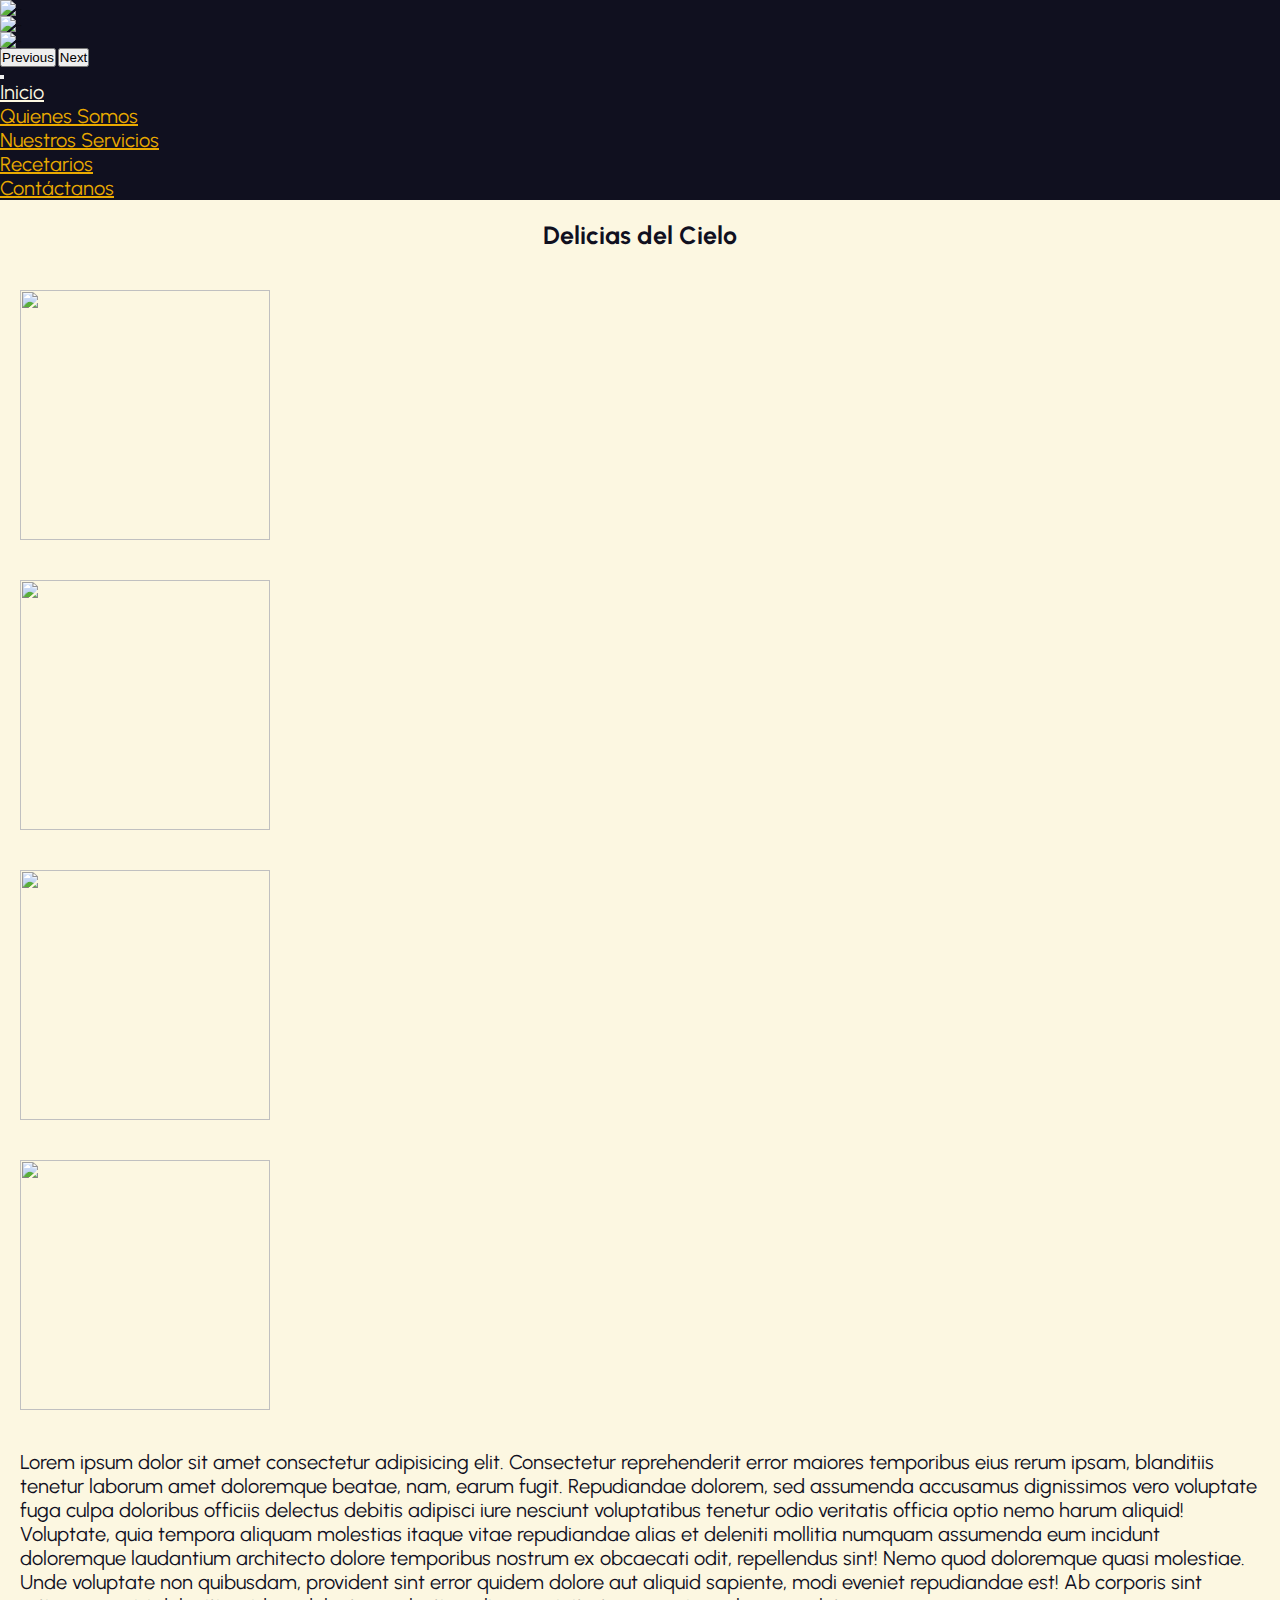
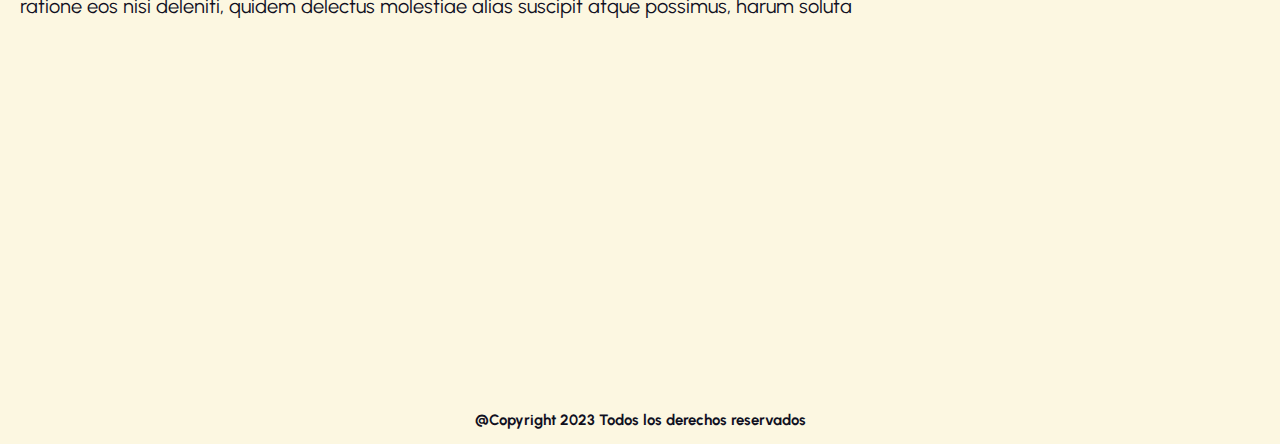
==== index.html @ 32157889 "cambie catalogos a recetarios" ====
<!DOCTYPE html>
<html lang="es">
<head>
    <meta charset="UTF-8">
    <meta http-equiv="X-UA-Compatible" content="IE=edge">
    <meta name="viewport" content="width=device-width, initial-scale=1.0">
    <link rel="preconnect" href="https://fonts.googleapis.com">
    <link rel="preconnect" href="https://fonts.gstatic.com" crossorigin>
    <link href="https://cdn.jsdelivr.net/npm/bootstrap@5.3.0-alpha3/dist/css/bootstrap.min.css" rel="stylesheet" integrity="sha384-KK94CHFLLe+nY2dmCWGMq91rCGa5gtU4mk92HdvYe+M/SXH301p5ILy+dN9+nJOZ" crossorigin="anonymous">
    <link href="https://cdn.jsdelivr.net/npm/bootstrap@5.3.0-alpha3/dist/css/bootstrap.min.css" rel="stylesheet" integrity="sha384-KK94CHFLLe+nY2dmCWGMq91rCGa5gtU4mk92HdvYe+M/SXH301p5ILy+dN9+nJOZ" crossorigin="anonymous">
    <link rel="stylesheet" href="css/styles.css">
    <link href="https://fonts.googleapis.com/css2?family=Urbanist:ital,wght@0,100;0,300;0,400;0,600;0,800;1,100;1,300;1,400;1,600&display=swap" rel="stylesheet"><link href="https://fonts.googleapis.com/css2?family=Urbanist:ital,wght@0,100;0,300;0,600;0,800;1,100;1,300;1,600&display=swap" rel="stylesheet">
    <title>Inicio</title>
    <link rel="icon" href="./img/delicias-del-cielo-2_Mesa de trabajo 1.jpg">
</head>
<body>
    <header>
      <div id="carouselExampleControlsNoTouching" class="carousel slide" data-bs-touch="false">
        <div class="carousel-inner">
          <div class="carousel-item active">
            <img src="./img/Delicias-del-cielo_Mesa de trabajo 1.jpg" class="d-block w-100" alt="...">
          </div>
          <div class="carousel-item">
            <img src="./img/pexels-isaw-company-1005406.jpg" class="d-block w-100" alt="...">
          </div>
          <div class="carousel-item">
            <img src="./img/pexels-quang-nguyen-vinh-2144200.jpg" class="d-block w-100" alt="...">
          </div>
        </div>
        <button class="carousel-control-prev" type="button" data-bs-target="#carouselExampleControlsNoTouching" data-bs-slide="prev">
          <span class="carousel-control-prev-icon" aria-hidden="true"></span>
          <span class="visually-hidden">Previous</span>
        </button>
        <button class="carousel-control-next" type="button" data-bs-target="#carouselExampleControlsNoTouching" data-bs-slide="next">
          <span class="carousel-control-next-icon" aria-hidden="true"></span>
          <span class="visually-hidden">Next</span>
        </button>
      </div>
        <nav class="navbar navbar-expand-lg">
            <div class="container-fluid">
              
                <button class="navbar-toggler" type="button" data-bs-toggle="collapse" data-bs-target="#navbarNav" aria-controls="navbarNav" aria-expanded="false" aria-label="Toggle navigation">
                <span class="navbar-toggler-icon"></span>
              </button>
              <div class="collapse navbar-collapse" id="navbarNav">
                <ul class="navbar-nav">
                  <li class="nav-item">
                    <a class="nav-link active" aria-current="page" href="#">Inicio</a>
                  </li>
                  <li class="nav-item">
                    <a class="nav-link" href="./pages/quienes-somos.html">Quienes Somos</a>
                  </li>
                  <li class="nav-item">
                    <a class="nav-link" href="./pages/nuestros-servicios.html">Nuestros Servicios</a>
                  </li>
                  <li class="nav-item">
                    <a class="nav-link" href="./pages/recetarios.html">Recetarios</a>
                  </li>
                  <li class="nav-item">
                    <a class="nav-link" href="./pages/contactanos.html">Contáctanos</a>
                  </li>
                </ul>
              </div>
            </div>
          </nav>
    </header>

    <main class="container">
        <section class="row">
            <h1>Delicias del Cielo</h1>

            <div class="col-12 col-md-4 col-lg-2">
              <div>
                <img class="img-inicio" src="./img/trabajo-1-ok.jpg" alt="">
              </div>
              <div>
                <img class="img-inicio" src="./img/trabajo-4-ok.jpg" alt="">
              </div>
            </div>
            <div class="col-12 col-md-4 col-lg-2">
              <div>
                <img class="img-inicio" src="./img/trabajo-2-ok.jpg" alt="">
              </div>
              <div>
                <img class="img-inicio" src="./img/pastel-chocolate.jpg" alt="">
              </div>
            </div>

            <div class="col-12 col-md-12 col-lg-8">
              <p class="parrafos">
                Lorem ipsum dolor sit amet consectetur adipisicing elit. Consectetur reprehenderit error maiores temporibus eius rerum ipsam, blanditiis tenetur laborum amet doloremque beatae, nam, earum fugit. Repudiandae dolorem, sed assumenda accusamus dignissimos vero voluptate fuga culpa doloribus officiis delectus debitis adipisci iure nesciunt voluptatibus tenetur odio veritatis officia optio nemo harum aliquid! Voluptate, quia tempora aliquam molestias itaque vitae repudiandae alias et deleniti mollitia numquam assumenda eum incidunt doloremque laudantium architecto dolore temporibus nostrum ex obcaecati odit, repellendus sint! Nemo quod doloremque quasi molestiae. Unde voluptate non quibusdam, provident sint error quidem dolore aut aliquid sapiente, modi eveniet repudiandae est! Ab corporis sint ratione eos nisi deleniti, quidem delectus molestiae alias suscipit atque possimus, harum soluta
              </p>
          </div>
          <div class="video1 col-12">
            <iframe width="380" height="315" src="https://www.youtube.com/embed/r4-n8tkJGfc" title="YouTube video player" frameborder="0" allow="accelerometer; autoplay; clipboard-write; encrypted-media; gyroscope; picture-in-picture; web-share" allowfullscreen></iframe>
          </div>
        </section>

    </main>



    <footer>
        <h4 class="copy">@Copyright 2023 Todos los derechos reservados</h4>
    </footer>
    
    <script src="https://cdn.jsdelivr.net/npm/bootstrap@5.3.0-alpha3/dist/js/bootstrap.bundle.min.js" integrity="sha384-ENjdO4Dr2bkBIFxQpeoTz1HIcje39Wm4jDKdf19U8gI4ddQ3GYNS7NTKfAdVQSZe" crossorigin="anonymous"></script>


</body>
</html>
---- css/styles.css ----
* {
    margin: 0;
    padding: 0;
}

header{
    background-color: #10101F;
}

html { 
    font-size: 62.5%;
}

body { 
    font-family: 'Urbanist', sans-serif;
    background-color: #FCF7E1;
}

h1 {
    text-align: center;
    padding: 2rem;
    font-size: 2.5rem;
    color: #10101F;
}

.navbar-toggler-icon {
    background: url('https://api.iconify.design/charm/menu-hamburger.svg?color=%23eaaa00') no-repeat center center / contain;
}

.nav-link {
    color: #EAAA00;
    font-size: 2rem;
}

.navbar-nav .nav-link.active, .navbar-nav .nav-link.show {
    color: #FCF7E1;
}

.navbar-nav {
    --bs-nav-link-hover-color: #FCF7E1;
}

.navbar-brand {
    color: #EAAA00;
}

.parrafos { 
    font-weight: 400;
    font-size: 2rem;
    color: #10101F;
    padding: 2rem;
}

.h2centrado{
    font-weight: 600;
    text-align: center;
    font-size: 2.5rem;
}


.img-inicio {
    width: 250px;
    height: 250px;
    padding: 2rem;
    margin: 0 auto;
}

.map {
    padding: 2rem;
    margin: 0.5rem;
    text-align: center;
}
.formulario {
    padding: 3rem;
    margin: 0.5rem;
    font-size: 2rem;
    text-align:center;
}
.video1{
    padding: 2rem;
    text-align: center;
}

.copy{
    font-size: 1.5rem;
    padding: 1.5rem;
    text-align: center;
    color: #10101F;
}

@media (min-width: 1380px) {
    #carouselExampleControlsNoTouching {
        margin: 0 auto;
        width: 70%;
    }
    .carousel-item img {
        height: 500px;
    }
}

.catalogos {
    display: flex;
    flex-direction: column;
    align-items: center;
    gap: 20px;
}

@media (min-width: 768px) {
    .catalogos {
        display: grid;
        grid-template-columns: repeat(2, 1fr);
    }
}

@media (min-width: 992px) {
    .catalogos {
        display: grid;
        grid-template-columns: repeat(3, 1fr);
    }
}

.card {
    text-align: center;
    margin: 0 auto;
}

.card-img-top {
    height: 200px;
    width: 218px;
}
.main-servicios img {
    width: 500px;
    margin: 10px;
    padding: 10px;
}
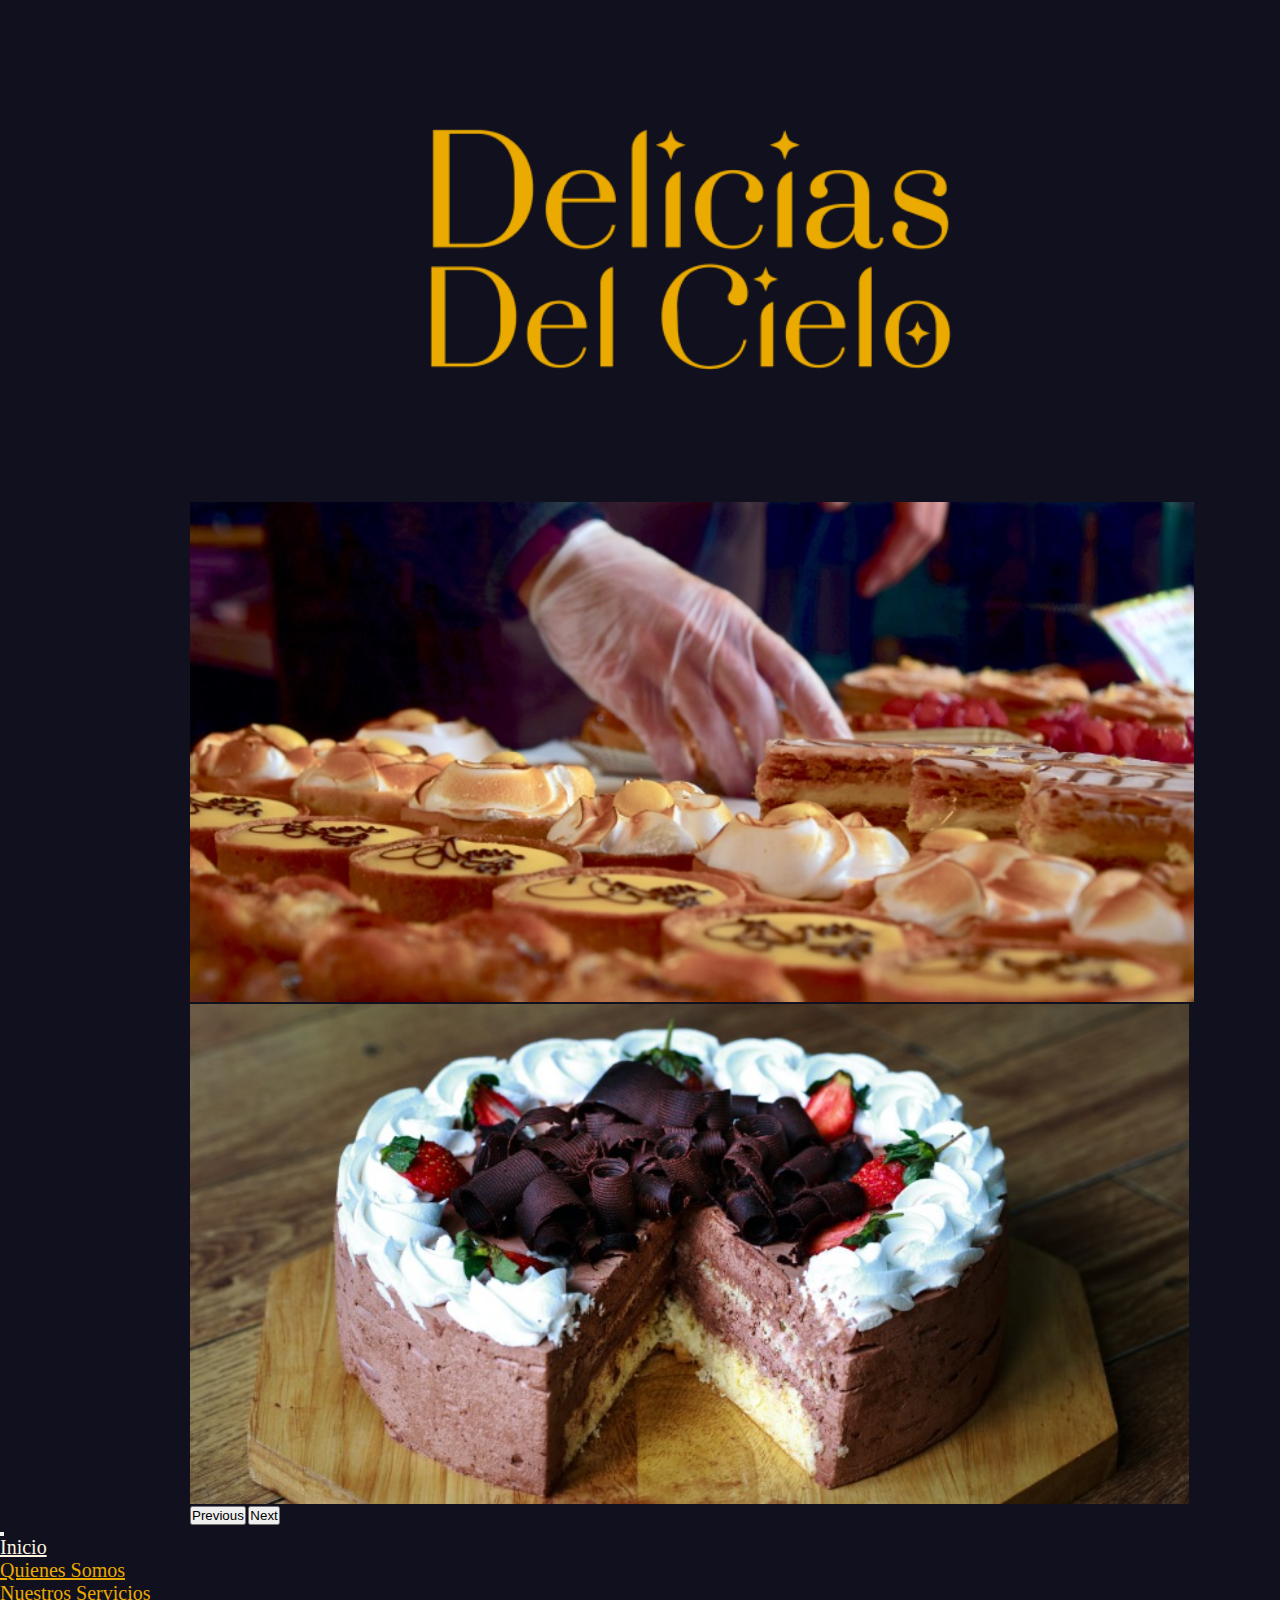
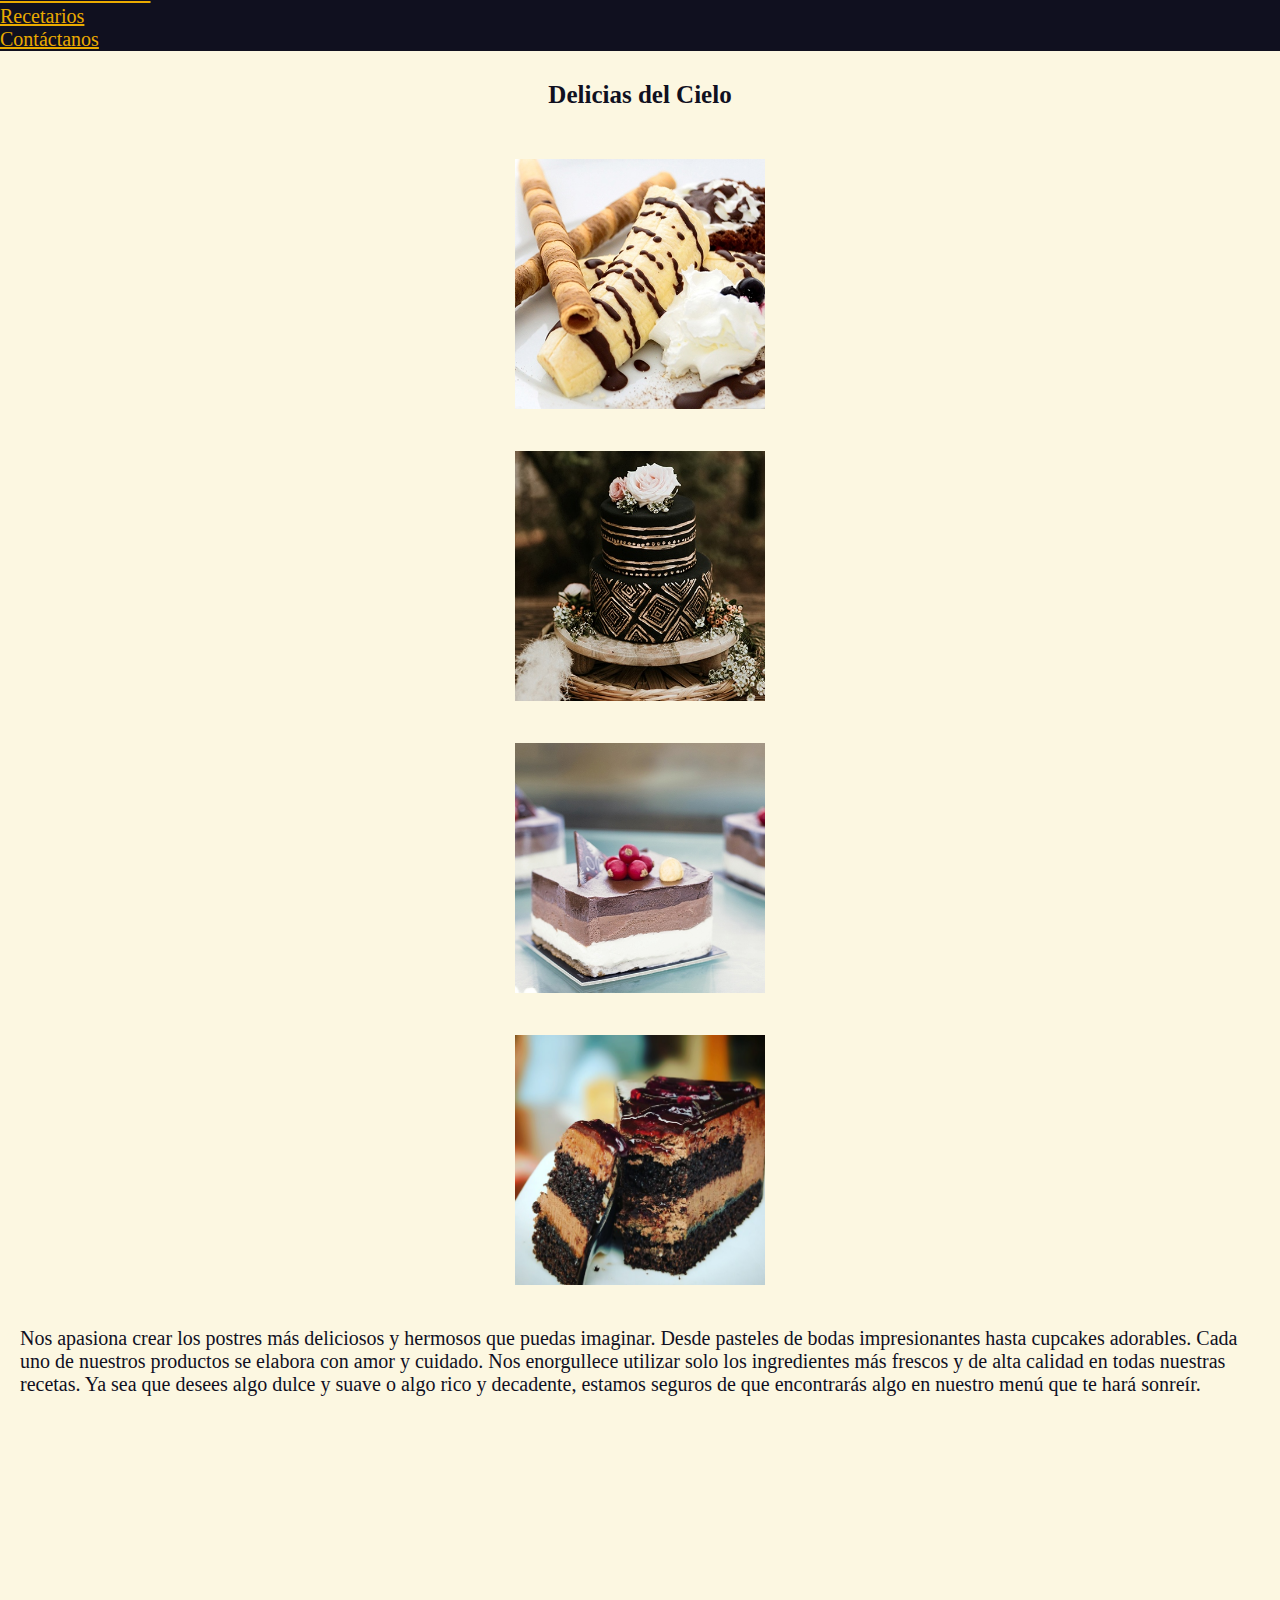
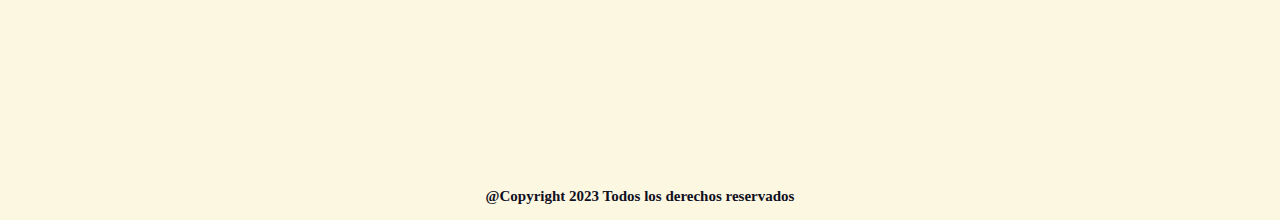
==== commit 07d9278b: "sass y scss" ====
--- a/index.html
+++ b/index.html
@@ -18,13 +18,13 @@
       <div id="carouselExampleControlsNoTouching" class="carousel slide" data-bs-touch="false">
         <div class="carousel-inner">
           <div class="carousel-item active">
-            <img src="./img/Delicias-del-cielo_Mesa de trabajo 1.jpg" class="d-block w-100" alt="...">
+            <img src="./img/Delicias-del-cielo_Mesa de trabajo 1.jpg" class="d-block w-100" alt="Delicias del cielo">
           </div>
           <div class="carousel-item">
-            <img src="./img/pexels-isaw-company-1005406.jpg" class="d-block w-100" alt="...">
+            <img src="./img/pexels-isaw-company-1005406.jpg" class="d-block w-100" alt="Exhibición de Postres">
           </div>
           <div class="carousel-item">
-            <img src="./img/pexels-quang-nguyen-vinh-2144200.jpg" class="d-block w-100" alt="...">
+            <img src="./img/pexels-quang-nguyen-vinh-2144200.jpg" class="d-block w-100" alt="Torta de Chocolate con Fresas">
           </div>
         </div>
         <button class="carousel-control-prev" type="button" data-bs-target="#carouselExampleControlsNoTouching" data-bs-slide="prev">
@@ -69,7 +69,7 @@
         <section class="row">
             <h1>Delicias del Cielo</h1>
 
-            <div class="col-12 col-md-4 col-lg-2">
+            <div class="col-12 col-md-4 col-lg-2 centrado-inicio">
               <div>
                 <img class="img-inicio" src="./img/trabajo-1-ok.jpg" alt="">
               </div>
@@ -77,7 +77,8 @@
                 <img class="img-inicio" src="./img/trabajo-4-ok.jpg" alt="">
               </div>
             </div>
-            <div class="col-12 col-md-4 col-lg-2">
+
+            <div class="col-12 col-md-4 col-lg-2 centrado-inicio">
               <div>
                 <img class="img-inicio" src="./img/trabajo-2-ok.jpg" alt="">
               </div>
@@ -88,7 +89,7 @@
 
             <div class="col-12 col-md-12 col-lg-8">
               <p class="parrafos">
-                Lorem ipsum dolor sit amet consectetur adipisicing elit. Consectetur reprehenderit error maiores temporibus eius rerum ipsam, blanditiis tenetur laborum amet doloremque beatae, nam, earum fugit. Repudiandae dolorem, sed assumenda accusamus dignissimos vero voluptate fuga culpa doloribus officiis delectus debitis adipisci iure nesciunt voluptatibus tenetur odio veritatis officia optio nemo harum aliquid! Voluptate, quia tempora aliquam molestias itaque vitae repudiandae alias et deleniti mollitia numquam assumenda eum incidunt doloremque laudantium architecto dolore temporibus nostrum ex obcaecati odit, repellendus sint! Nemo quod doloremque quasi molestiae. Unde voluptate non quibusdam, provident sint error quidem dolore aut aliquid sapiente, modi eveniet repudiandae est! Ab corporis sint ratione eos nisi deleniti, quidem delectus molestiae alias suscipit atque possimus, harum soluta
+                Nos apasiona crear los postres más deliciosos y hermosos que puedas imaginar. Desde pasteles de bodas impresionantes hasta cupcakes adorables. Cada uno de nuestros productos se elabora con amor y cuidado. Nos enorgullece utilizar solo los ingredientes más frescos y de alta calidad en todas nuestras recetas. Ya sea que desees algo dulce y suave o algo rico y decadente, estamos seguros de que encontrarás algo en nuestro menú que te hará sonreír.
               </p>
           </div>
           <div class="video1 col-12">
--- a/css/styles.css
+++ b/css/styles.css
@@ -1,135 +1,259 @@
+@charset "UTF-8";
+/*Paleta de colores*/
+/*Tamaños de fuentes e iconos*/
+/*Resoluciones de pantallas*/
+/*Separaciones (margenes y paddings)*/
+/*Fuente*/
+/*MIXINS*/
+/*BOLSITAS DE CODIGO*/
 * {
-    margin: 0;
-    padding: 0;
-}
-
-header{
-    background-color: #10101F;
-}
-
-html { 
-    font-size: 62.5%;
-}
-
-body { 
-    font-family: 'Urbanist', sans-serif;
-    background-color: #FCF7E1;
+  margin: 0;
+  padding: 0;
+}
+
+html {
+  font-size: 62.5%;
 }
 
 h1 {
+  text-align: center;
+  padding: 3rem;
+  font-size: 2.5rem;
+  color: #10101F;
+}
+
+body {
+  background-color: #FCF7E1;
+}
+
+header {
+  background-color: #10101F;
+}
+
+iframe {
+  max-width: 100%;
+}
+
+/*Navegador*/
+.navbar-toggler-icon {
+  background: url("https://api.iconify.design/charm/menu-hamburger.svg?color=%23eaaa00") no-repeat center center/contain;
+}
+
+.nav-link,
+.nav-brand {
+  color: #EAAA00;
+  font-size: 2rem;
+}
+.nav-link:hover,
+.nav-brand:hover {
+  color: #FCF7E1;
+}
+
+.navbar-nav .nav-link.active, .navbar-nav .nav-link.show {
+  color: #FCF7E1;
+}
+
+/*footer*/
+.copy {
+  font-size: 1.5rem;
+  padding: 1.5rem;
+  text-align: center;
+  color: #10101F;
+}
+
+/*parrafos generales*/
+.parrafos {
+  font-weight: 400;
+  font-size: 2rem;
+  color: #10101F;
+  padding: 2rem;
+}
+
+/*Adaptación del carrusel en el header*/
+@media (min-width: 1200px) {
+  #carouselExampleControlsNoTouching {
+    margin: 0 auto;
+    width: 100vh;
+  }
+  .carousel-item img {
+    height: 500px;
+  }
+}
+/*sección de inicio*/
+.img-inicio {
+  width: 250px;
+  height: 250px;
+  padding: 2rem;
+  text-align: center;
+}
+
+.centrado-inicio {
+  text-align: center;
+}
+
+.video1 {
+  padding: 2rem;
+  text-align: center;
+}
+
+/*adaptación responsiva de las imágenes del inicio*/
+@media (max-width: 1200px) {
+  .img-inicio {
+    width: 159px;
+    height: 150px;
+  }
+}
+/*carrusel de quienes somos*/
+.h5, h5 {
+  font-size: 2rem;
+}
+
+.carousel-caption {
+  color: #10101F;
+  font-size: 1.5rem;
+}
+
+/*sección de nuestros servicios*/
+.main-servicios {
+  width: 100%;
+  max-width: 1200px;
+  display: flex;
+  margin: auto;
+}
+.main-servicios.main-servicios figure {
+  position: relative;
+  height: 270px;
+  width: 350px;
+  overflow: hidden;
+  border-radius: 1px;
+  padding: 0.5rem;
+}
+.main-servicios.main-servicios figure.main-servicios figure img {
+  width: 100%;
+  height: 100%;
+  transition: all 500ms ease-out;
+}
+
+/*Esto es el hover de la imagen, donde se leerá el párrafo junto al título, tendrá los márgenes para empujar el texto hacia arriba y abajo y las alineaciones y centrado.*/
+.main-servicios figure .capa {
+  position: absolute;
+  top: 0;
+  width: 100%;
+  height: 100%;
+  background: rgba(234, 170, 0, 0.8);
+  transition: all 500ms ease-out;
+  opacity: 0;
+  visibility: hidden;
+  text-align: center;
+  font-size: 1.5rem;
+}
+.main-servicios figure .capa h3 {
+  margin-bottom: 120px;
+  transition: all 500ms ease-out;
+  margin-top: 30px;
+}
+.main-servicios figure .capa h3 p {
+  width: 100%;
+  max-width: 220px;
+  margin: auto;
+}
+
+/*Esta es la activación del hover de la imagen de arriba, además es el márgen que tendrá el h3 con el párrafo*/
+.main-servicios figure:hover > .capa {
+  opacity: 1;
+  visibility: visible;
+}
+.main-servicios figure:hover > .capa h3 {
+  margin-top: 70px;
+  margin-bottom: 15px;
+}
+
+/*Responsivo para la grid de nuestros servicios*/
+@media (min-width: 768px) {
+  .main-servicios {
+    display: grid;
+    grid-template-columns: repeat(2, 1fr);
+    justify-items: center;
+  }
+}
+@media (max-width: 767px) {
+  .main-servicios {
+    display: grid;
+    grid-template-columns: repeat(1, 1fr);
+    justify-items: center;
+  }
+}
+@media (max-width: 767px) {
+  .main-servicios figure {
+    width: 300px;
+    height: 220px;
+  }
+}
+@media (max-width: 528px) {
+  .main-servicios img {
+    width: 280px;
     text-align: center;
-    padding: 2rem;
-    font-size: 2.5rem;
-    color: #10101F;
-}
-
-.navbar-toggler-icon {
-    background: url('https://api.iconify.design/charm/menu-hamburger.svg?color=%23eaaa00') no-repeat center center / contain;
-}
-
-.nav-link {
-    color: #EAAA00;
-    font-size: 2rem;
-}
-
-.navbar-nav .nav-link.active, .navbar-nav .nav-link.show {
-    color: #FCF7E1;
-}
-
-.navbar-nav {
-    --bs-nav-link-hover-color: #FCF7E1;
-}
-
-.navbar-brand {
-    color: #EAAA00;
-}
-
-.parrafos { 
-    font-weight: 400;
-    font-size: 2rem;
-    color: #10101F;
-    padding: 2rem;
-}
-
-.h2centrado{
-    font-weight: 600;
-    text-align: center;
-    font-size: 2.5rem;
-}
-
-
-.img-inicio {
-    width: 250px;
-    height: 250px;
-    padding: 2rem;
-    margin: 0 auto;
+  }
+}
+/*sección de recetarios*/
+.catalogos {
+  display: flex;
+  flex-direction: column;
+  align-items: center;
+  gap: 20px;
+}
+
+.card {
+  text-align: center;
+  margin: 0 auto;
+}
+.card .card-img-top {
+  height: 200px;
+  width: 218px;
+}
+
+.btn-primary {
+  color: #FCF7E1;
+  background-color: #10101F;
+  border: #10101F;
+  --bs-btn-hover-bg: #EAAA00;
+}
+
+/*Adaptación responsiva de las cards de recetarios.*/
+@media (min-width: 768px) {
+  .catalogos {
+    display: grid;
+    grid-template-columns: repeat(2, 1fr);
+    justify-items: center;
+  }
+}
+@media (min-width: 992px) {
+  .catalogos {
+    display: grid;
+    grid-template-columns: repeat(3, 1fr);
+    justify-items: center;
+  }
+}
+/*sección de contactanos*/
+.contactanos__titulo {
+  font-weight: 600;
+  text-align: center;
+  font-size: 2.5rem;
 }
 
 .map {
-    padding: 2rem;
-    margin: 0.5rem;
-    text-align: center;
-}
+  text-align: center;
+}
+
+.form-label {
+  font-size: 1.5rem;
+}
+
 .formulario {
-    padding: 3rem;
-    margin: 0.5rem;
-    font-size: 2rem;
-    text-align:center;
-}
-.video1{
-    padding: 2rem;
-    text-align: center;
-}
-
-.copy{
-    font-size: 1.5rem;
-    padding: 1.5rem;
-    text-align: center;
-    color: #10101F;
-}
-
-@media (min-width: 1380px) {
-    #carouselExampleControlsNoTouching {
-        margin: 0 auto;
-        width: 70%;
-    }
-    .carousel-item img {
-        height: 500px;
-    }
-}
-
-.catalogos {
-    display: flex;
-    flex-direction: column;
-    align-items: center;
-    gap: 20px;
-}
-
-@media (min-width: 768px) {
-    .catalogos {
-        display: grid;
-        grid-template-columns: repeat(2, 1fr);
-    }
-}
-
-@media (min-width: 992px) {
-    .catalogos {
-        display: grid;
-        grid-template-columns: repeat(3, 1fr);
-    }
-}
-
-.card {
-    text-align: center;
-    margin: 0 auto;
-}
-
-.card-img-top {
-    height: 200px;
-    width: 218px;
-}
-.main-servicios img {
-    width: 500px;
-    margin: 10px;
-    padding: 10px;
-}+  padding: 3rem;
+  margin: 0.5rem;
+  font-size: 2rem;
+  text-align: center;
+}
+
+/*# sourceMappingURL=styles.css.map */
